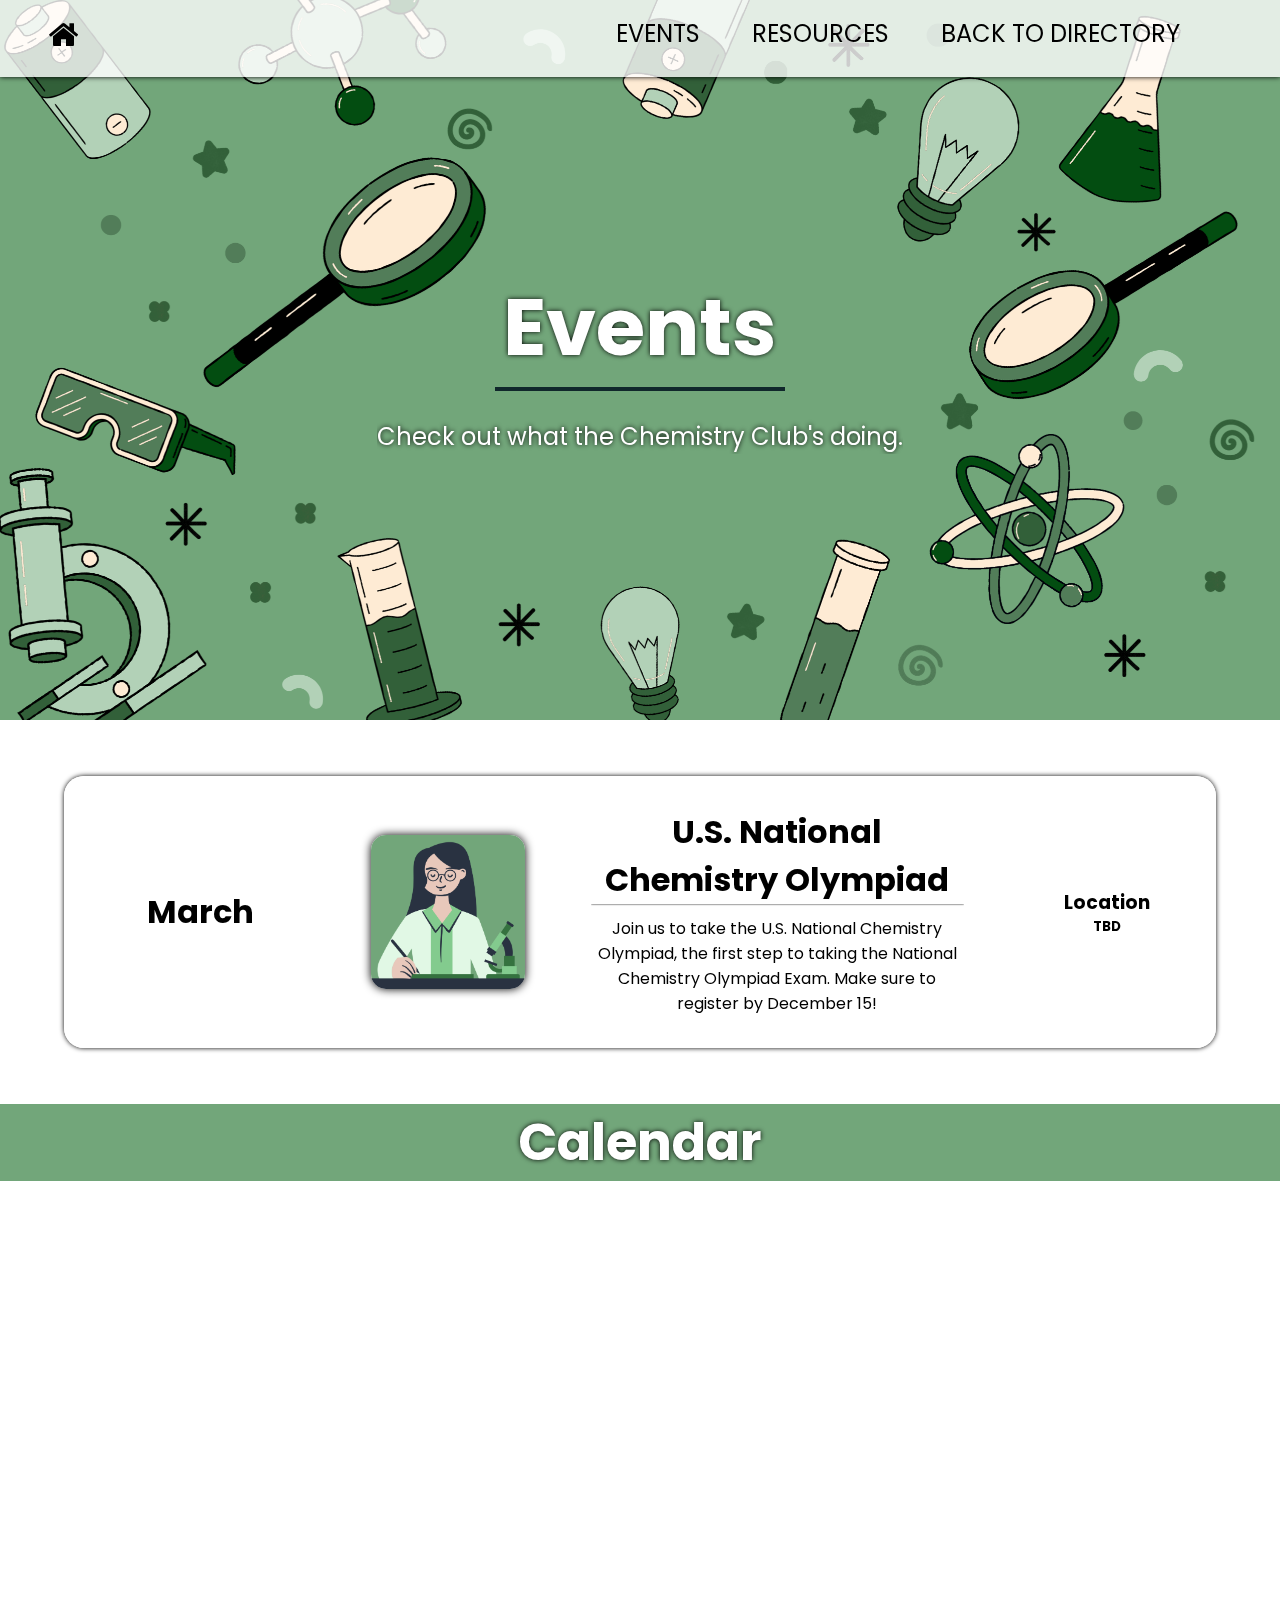
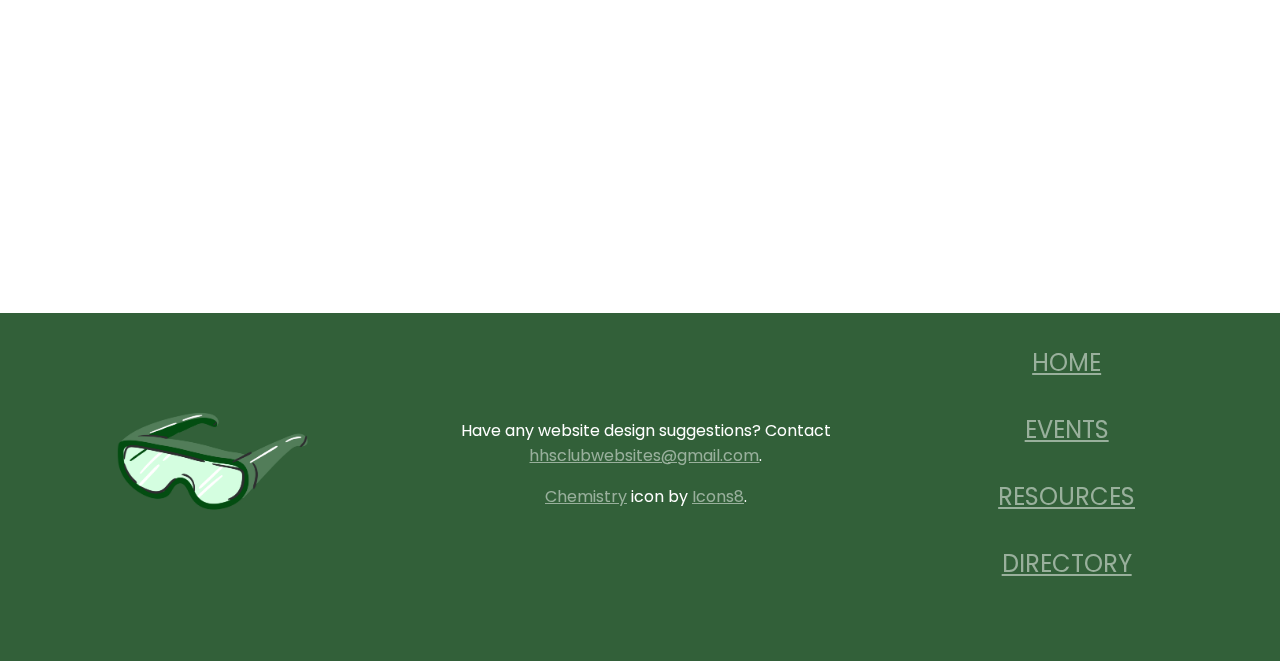
==== events.html @ fed0f41b "Add files via upload" ====
<!DOCTYPE html>
<html>
    <head>
            <title>Chemistry Club Events</title>
            <meta charset="UTF-8"/>
            <link rel="stylesheet" href="events.css">
            <link rel="shortcut icon" href="images/Chemistry Club Icon 2.png" type="image/x-icon"/>
            <link rel="preconnect" href="https://fonts.googleapis.com">
            <link rel="preconnect" href="https://fonts.gstatic.com" crossorigin>
            <link href="https://fonts.googleapis.com/css2?family=Poppins:wght@400;800&display=swap" rel="stylesheet">
            <link rel="preconnect" href="https://fonts.googleapis.com">
            <link rel="preconnect" href="https://fonts.gstatic.com" crossorigin>
            <link href="https://fonts.googleapis.com/css2?family=Secular+One&display=swap" rel="stylesheet">
            <meta name="viewport" content="width=device-width, initial-scale=1, minimum-scale=1" />
            <link rel="stylesheet" href="https://cdnjs.cloudflare.com/ajax/libs/font-awesome/4.7.0/css/font-awesome.min.css">
            <script src="index.js"></script>
    </head>
    <body>
        <div class="">
            <header>
                <img src="images/Chemistry Club Background 2.png" alt="sample image" class="background-image">
                <h3 class="title">Events</h3>
                <p class="title-description"> Check out what the Chemistry Club's doing.
                </p>
            </header>
            <nav class="nav-bar" id="top-nav">
                <ul>
                    <li class="first-link"><a href="index.html">
                        <i class="fa fa-home"></i>
                    </a></li>
                    <li><a href="events.html" class="link">EVENTS</a></li>
                    <li><a href="resources.html" class="link">RESOURCES</a></li>
                    <li><a href="https://hhsclubwebsites.github.io/clubdirectory/" class="link">BACK TO DIRECTORY</a></li>
                    <li class="last-link"><a href="javascript:void(0);" class="icon" onclick="myFunction()">
                        <i class="fa fa-bars"></i>
                    </a></li>
                </ul>
            </nav>

            <div class="half-space">

            </div>

            <div class="flex-event">
                <div class="event">
                    <div class="flow">
                        <div class="date">
                            <h2>March</h2>
                            <h4></h4>
                            <h4></h4>
                        </div>
                    </div>
                    <div class="flow">
                        <img src="images/Chemistry Club US National Chemistry Olympiad Icon.png" alt="" class="image">
                    </div>
                    <div class="flow">
                        <div>
                            <div class="event-name">
                                <h1>U.S. National Chemistry Olympiad</h1>
                            </div>
                            <p>
                                Join us to take the U.S. National Chemistry Olympiad, the first 
                                step to taking the National Chemistry Olympiad Exam. Make sure to register by December 15!
                            </p>
                        </div>
                    </div>
                    <div class="flow">
                        <div class="location">
                            <h3>Location</h3>
                            <h5>TBD</h5>
                        </div>
                    </div>
                </div>
            </div>

            <!-- <div class="flex-event">
                <div class="event-tbd">
                    <div class="tbd">
                        <h2>Events TBD</h2>
                    </div>
                        <div class="tbd-desc">
                            <p>Stay tuned for Model UN events!</p>
                        </div>
                </div>
            </div> -->


<!-- 
            <div class="description">
                <p>We participate in a wide array of events, including Lorem ipsum dolor sit amet consectetur adipisicing elit. Ratione facilis distinctio reprehenderit aperiam cumque ipsum neque consectetur quidem quas! Quas doloremque nulla dicta fugit accusantium ipsum. Unde magnam sapiente omnis.
                </p>
            </div> -->
        </div>

        <div class="flex">
            <div class="heading">
                <h1>Calendar</h1>
            </div>
        </div>
        <div class="flex">
            <div class="calendar">
                <iframe src="https://calendar.google.com/calendar/embed?src=4b02759f97661a66ab9242cd71ea693b991fdca71082c70d481a00e41e91ec6f%40group.calendar.google.com&ctz=America%2FChicago" style="border: 0" width="800" height="600" frameborder="0" scrolling="no"></iframe>        
            </div>
        </div>

        <footer>
            <div class="grid-footer">
                <div class="left-image">
                    <a href="index.html"><img class="footer-image" src="images/Chemistry Club Footer Icon.png"></a>
                </div>
                <div class="left">
                    <p>Have any website design suggestions? Contact <a class="footer-link" href="mailto:hhsclubwebsites@gmail.com">hhsclubwebsites@gmail.com</a>.</p>
                    <div class="icons">
                        <p><a class="footer-link" href="https://icons8.com/icon/80575/test-tube" target="_blank" rel="noopener noreferrer">Chemistry</a> icon by <a class="footer-link" href="https://icons8.com/" target="_blank" rel="noopener noreferrer">Icons8</a>.</p>
                    </div>
                </div>
                <div class="right">
                    <!-- <div class="link-list"> -->
                        <ul class="link-list">
                            <li><a href="index.html" class="footer-list-link">HOME</a></li>
                            <div class="footer-space"></div>
                            <li><a href="events.html" class="footer-list-link">EVENTS</a></li>
                            <div class="footer-space"></div>
                            <li><a href="resources.html" class="footer-list-link">RESOURCES</a></li>
                            <div class="footer-space"></div>
                            <li><a href="https://hhsclubwebsites.github.io/clubdirectory/" class="footer-list-link">DIRECTORY</a></li>
                        </ul>
                    <!-- </div> -->
                </div>
            </div>
        </footer>

        <script>
            var x = document.getElementById("top-nav");
            console.log(x);
            console.log(x.className);
            document.addEventListener('click', event => {
                if(event.target.closest('#top-nav') === null){
                    x.className = "nav-bar";
                };
            })
        </script>

    </body>
</html>
---- events.css ----
@font-face {
    font-family: 'Poppins';
    font-style: normal;
    font-weight: 400;
    font-display: swap;
    src: url(https://fonts.gstatic.com/s/poppins/v20/pxiEyp8kv8JHgFVrJJfecg.woff2) format('woff2');
    unicode-range: U+0000-00FF, U+0131, U+0152-0153, U+02BB-02BC, U+02C6, U+02DA, U+02DC, U+0304, U+0308, U+0329, U+2000-206F, U+2074, U+20AC, U+2122, U+2191, U+2193, U+2212, U+2215, U+FEFF, U+FFFD;
}

*{
    box-sizing: border-box;
    margin: 0;
    padding: 0;
    overflow-x: hidden;
    max-width: 100%;
}

/* NAVIGATION BAR */

.nav-bar{
    top: 0;
    background-color: rgba(255, 255, 255, 0.8);
    position: fixed;
    width: 100%;
    text-align: right;
    font-family: "Poppins";
    box-shadow: 0 0 5px black;
    min-height: 3rem;
    z-index: 14;
}

.nav-bar li{
    display: inline-block;
    color: black;
    padding-top: 1rem;
    padding-bottom: 0.8rem;
    padding-right: 3rem;
}

/* .nav-bar .icon{
    top: 1rem;
    right: 1rem;
} */

.nav-bar a, .nav-bar .link{
    text-decoration: none;
    color: black;
    font-size: clamp(0.5rem, 3vw, 1.5rem);
    transition: all 300ms;
}

.nav-bar .icon:hover{
    color:rgb(114, 166, 122);
    cursor: pointer;
}

.nav-bar .link:hover{
    color: rgb(114, 166, 122);
    cursor: pointer;
    box-shadow: 0 0.25rem gray;
}

/* BACKGROUND IMAGE */

.title{
    /* font-size: 3rem;
    padding: 0;
    text-shadow: 0 0 5px black;
    color: white;
    font-family: "Poppins";
    box-shadow: 0 0.25rem rgb(241, 150, 150); */

    font-size: clamp(5rem, 2vw + 1rem, 8rem);
    padding: 0;
    text-shadow: 0 0 5px black;
    color: white;
    font-family: "Poppins";
    box-shadow: 0 0.25rem rgb(16, 39, 43);
    min-height: 2rem;
    text-align: center;
    padding: 0 .5rem;
}

.title-description{
    font-family: "Poppins";
    color: white;
    text-align: center;
    padding-top: 2rem;
    font-size: clamp(0.7rem, 4vw, 1.5rem);
    max-width: 70%;
    text-shadow: 0 0 5px black;
}

.background-image{
    transform: translateZ(-5px) scale(1.5);
    position: absolute;
    height: auto;
    width: 90%;
    object-fit: cover;
    z-index: -1;
}

header{
    position: relative;
    display: flex;
    justify-content: center;
    align-items: center;
    height: clamp(80vh, 0.2vw + 2vh, 100vh);
    transform-style: preserve-3d;
    z-index: -1;
    padding: 0rem;
    margin: 0;
    flex-direction: column;
    flex-wrap: wrap;
    overflow: hidden;
}

/* OVERVIEW */

.overview{
    background: white;
    margin: 5rem 1.5rem;
    font-family: "Poppins";
    max-width: 100%;
}

.header{
    margin: 0;
    padding: 0 1rem;
    font-size: clamp(2rem, 2vw + 0.05rem, 4rem);
}

.description{
    padding: 1rem;
    margin-top: 1rem;
    font-family: "Poppins";
    text-align: center;
    background: rgb(235, 234, 234);
    width: 70%;
    margin: 2% 15%;
    box-shadow: 0 0 5px black;
    color: black;
    border-radius: 1%;
    font-size: clamp(0.5rem, 3vw, 1.3rem);
}

.grid{
    display: grid;
    grid-template-columns: 1fr 1fr;
    align-items: center;
    gap: 2rem;
    place-items: center;
}

.image{
    box-shadow: 0 0 10px black;
    border-radius: 15px;
}

/* HAMBURGER MENU */

.nav-bar .icon{
    display: none;
}

/* FLEX / CALENDAR */

.flex{
    display: flex;
    justify-content: center;
    align-items: center;
}

.calendar{
    margin-top: 1rem;
    max-width: 90%;
    margin-bottom: 5rem;
    margin-top: 3rem;
}

.heading{
    font-family: "Poppins";
    font-size: clamp(1.5rem, 2vw, 2rem);
    background-color: rgb(114, 166, 122);
    width: 100%;
    text-align: center;
    color: white;
    text-shadow: 0 0 5px black;
}


/* EVENT */

.flex-event{
    display: flex;
    justify-content: center;
    align-items: center;
    /* temporary */
    margin-bottom: 3rem;
}

.container{
    justify-content: center;
    align-content: center;
    align-items: center;
}

.event{
    display: grid;
    grid-template-columns: 1.25fr 1fr 2fr 1fr;
    gap: 0.1rem;
    max-width: 90%;
    justify-content: center;
    align-content: center;
    box-shadow: 0 0 5px black;
    border-radius: 20px;
    font-family: "Poppins";
    margin-bottom: 0.5rem;
    margin-top: 1.5rem;
    transition: all 100ms;
    width: 90%;
}

.event-tbd{
    display: grid;
    grid-template-columns: 1fr;
    gap: 0.1rem;
    max-width: 90%;
    justify-content: center;
    align-content: center;
    box-shadow: 0 0 5px black;
    border-radius: 20px;
    font-family: "Poppins";
    margin-bottom: 0.5rem;
    margin-top: 1.5rem;
    transition: all 100ms;
    width: 90%;
}

.tbd{
    margin-top: 0.75rem;
    font-family: "Poppins";
    font-size: clamp(2rem, 2vw, 4rem);
    text-align: center;
}

.tbd-desc{
    display: flex;
    align-items: center;
    text-align: center;
    font-family: "Poppins";
    margin-bottom: 0.75rem;
    font-size: clamp(1.5rem, 2vw, 2rem);
    justify-content: center;
    align-items: center;
}


.flex-event-2{
    display: flex;
    justify-content: center;
    align-items: center;
    align-content: center;
    /* temporary */
    margin-bottom: 0.75rem;
    max-width: 80%;
}

.flow{
    display: flex;
    background: white;
    width: 100%;
    justify-content: center;
    align-content: center;
    align-items: center;
    text-align: center;
    padding: 2rem;
}

.date, .location{
    max-width: 98%;
    overflow: hidden;
}

/* month */
.date h2{
    font-size: clamp(0.5rem, 5vw, 2rem);
}

.date h4{
    font-size: clamp(0.25rem, 5vw, 1.5rem);
}

.event .image{
    width: 100%;
}

.event-name{
    box-shadow: 0 0 2px black;
    margin-bottom: .75rem;
}

.event:hover{
    box-shadow: 0 0 10px black;
}

.space{
    margin-top:5%;
}

.half-space{
    margin-top: 2.5%;
}

.first-link{
    float: left;
    padding-left: 3rem;
}

.first-link a{
    /* font-size: clamp(1.5rem, 4vw, 2rem); */
    font-size: clamp(2rem, 4vw, 2rem);
    transition: all 300ms ease-in-out;
}

.first-link :hover{
    color:rgb(109, 108, 108);
}

.grid-footer{
    padding-top: 2rem;
    padding-bottom: 5rem;
    display: grid;
    grid-template-columns: 1fr 1fr 1fr;
    background-color: rgb(50, 96, 57);
    color: white;
}

.left{
    font-family: "Poppins";
    padding-top: 2rem;
    padding-left: 0.75rem;
    padding-bottom: 2rem;
    text-align: center;
    display: flex;
    flex-direction: column;
    justify-content: center;
    align-items: center;
    font-size: 1rem;
}

.icons{
    margin-top: 1rem;
}

.footer-link{
    color: white;
    opacity: 50%;
    transition: all 300ms;
    font-family: "Poppins";
}

.footer-link:hover{
    opacity: 100%;
}

.right{
    display: flex;
    justify-content: center;
    align-items: center;
}

.footer-list-link{
    color: white;
    opacity: 50%;
    transition: all 300ms;
    font-family: "Poppins";
    font-size: 1.5rem;
}

.footer-list-link:hover{
    opacity: 100%;
}

.link-list{
    text-align: center;
}

.footer-image{
    border-radius: 15px;
    width: 200px;
}

.left-image{
    display: flex;
    justify-content: center;
    align-items: center;
}

.footer-space{
    height: 2rem;
}



/* MEDIA QUERIES */

@media screen and (max-width: 800px){
    .grid{
        display: block;
    }

    .nav-bar .link{
        display: none;
    }

    .nav-bar .icon{
        float: right;
        display: block;
        color: black;
        /* font-size: clamp(0.7rem, 8vw, 1.5rem); */
        font-size: clamp(2rem, 4vw, 3rem);
    }

    .nav-bar.responsive{
        top: 0;
        position: fixed;
    }

    .nav-bar.responsive a.icon{
        position: absolute;
        top: 1rem;
        right: 3rem; 
        z-index: 15;
    }

    .nav-bar.responsive .link, .nav-bar .link{
        transition: all 300ms;
    }

    .nav-bar.responsive li{
        float: none;
        display: block;
        text-align: left;
        margin: 0;
        padding: 0.5rem;
    }

    .nav-bar.responsive ul{
        padding-top: 0.5rem;
        padding-left: 2.5rem;
    }

    .nav-bar.responsive a.link{
        display: block;
        font-size: clamp(0.7rem, 8vw, 1.5rem);
    }

    .nav-bar.responsive .link{
        transition: all 100ms;
        width: 87%;
    }

    .nav-bar.responsive .link:hover{
        box-shadow: none;
    }

    .description{
        text-align: center;
    }

    .header{
        text-align: center;
    }

    .nav-bar li{
        padding-bottom: 0.4rem;
    }

    /* EVENT */

    .event{
        display: block;
    }
    
    .event .image{
        width: 50%;
    }

    .flow{
        padding: 0.5rem;
    }

    .location{
        margin-bottom: 1rem;
    }

    .background-image{
        height: 75%;
        width: auto;
    }

    .grid-footer{
        display: block;
    }

    .footer-space{
        height: 0;
    }

    .footer-image{
        width: 150px;
    }
}
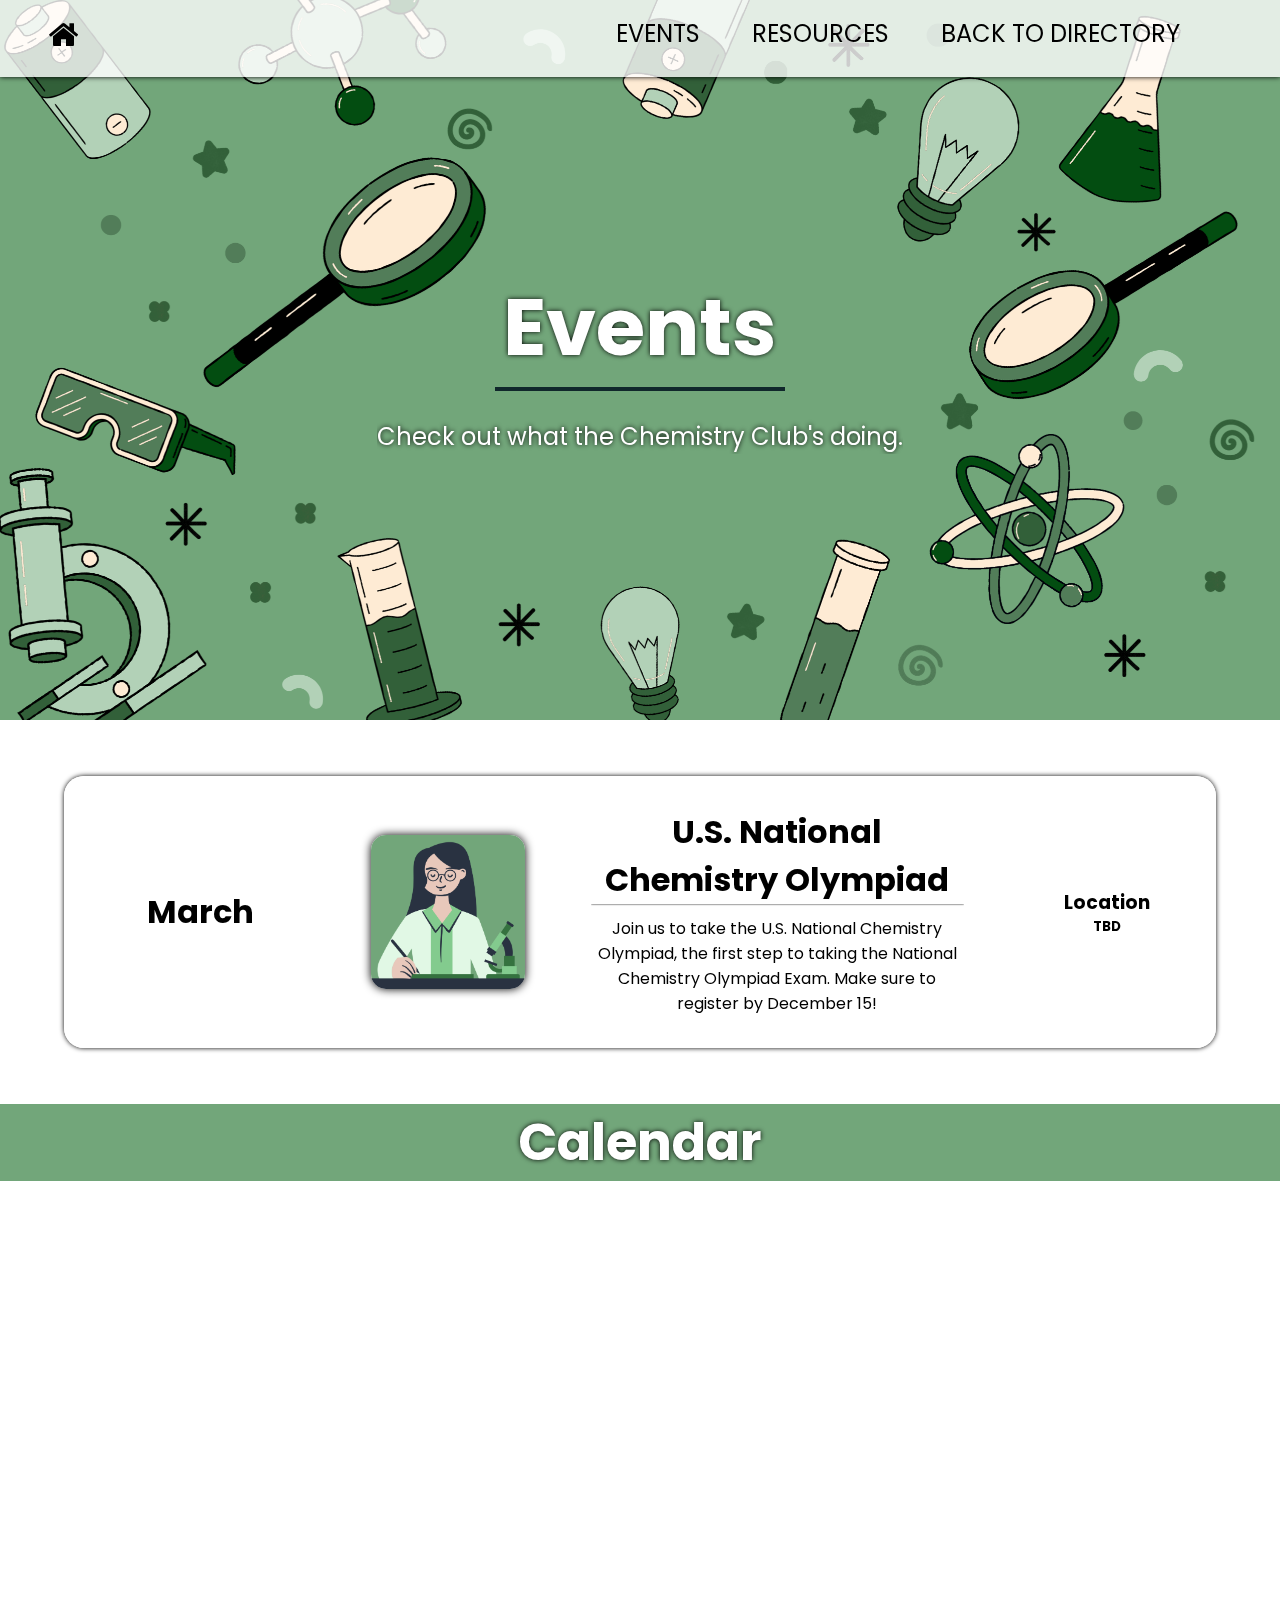
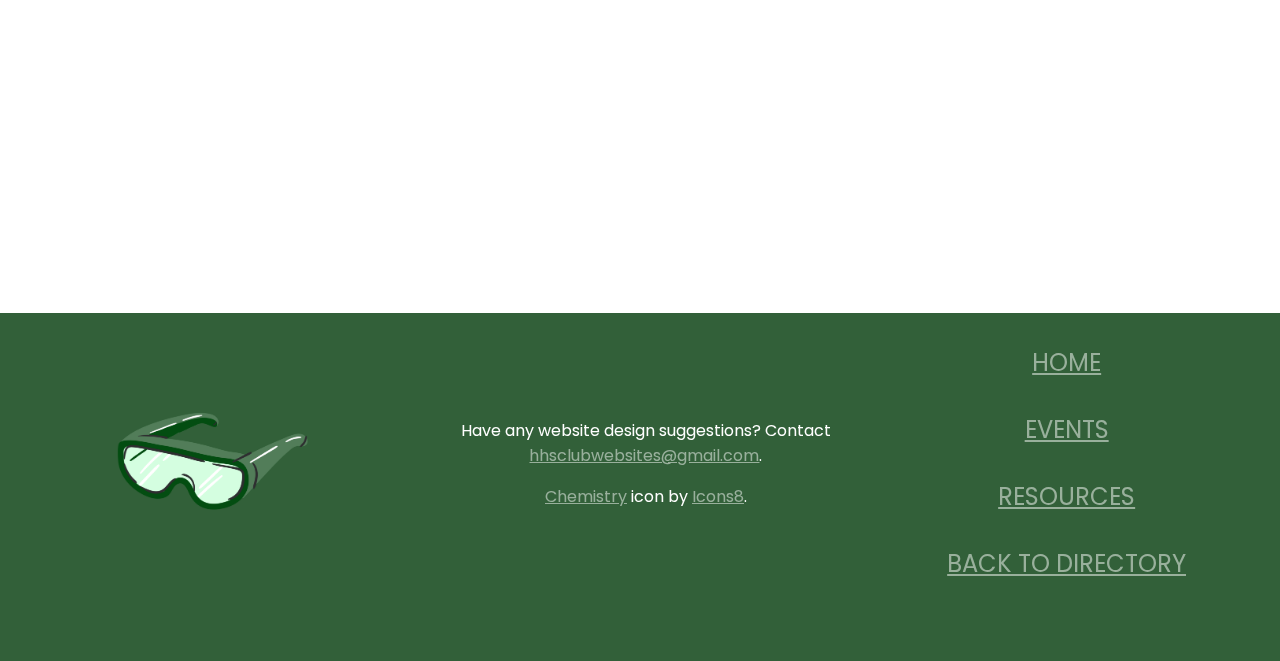
==== commit 75bc468e: "Update events.html" ====
--- a/events.html
+++ b/events.html
@@ -30,7 +30,7 @@
                     </a></li>
                     <li><a href="events.html" class="link">EVENTS</a></li>
                     <li><a href="resources.html" class="link">RESOURCES</a></li>
-                    <li><a href="https://hhsclubwebsites.github.io/clubdirectory/" class="link">BACK TO DIRECTORY</a></li>
+                    <li><a href="https://www.homesteadhs.club/#" target="_blank" rel="noopener noreferrer" class="link">BACK TO DIRECTORY</a></li>
                     <li class="last-link"><a href="javascript:void(0);" class="icon" onclick="myFunction()">
                         <i class="fa fa-bars"></i>
                     </a></li>
@@ -123,7 +123,7 @@
                             <div class="footer-space"></div>
                             <li><a href="resources.html" class="footer-list-link">RESOURCES</a></li>
                             <div class="footer-space"></div>
-                            <li><a href="https://hhsclubwebsites.github.io/clubdirectory/" class="footer-list-link">DIRECTORY</a></li>
+                            <li><a href="https://www.homesteadhs.club/#" target="_blank" rel="noopener noreferrer" class="footer-list-link">BACK TO DIRECTORY</a></li>
                         </ul>
                     <!-- </div> -->
                 </div>
@@ -142,4 +142,4 @@
         </script>
 
     </body>
-</html>+</html>
